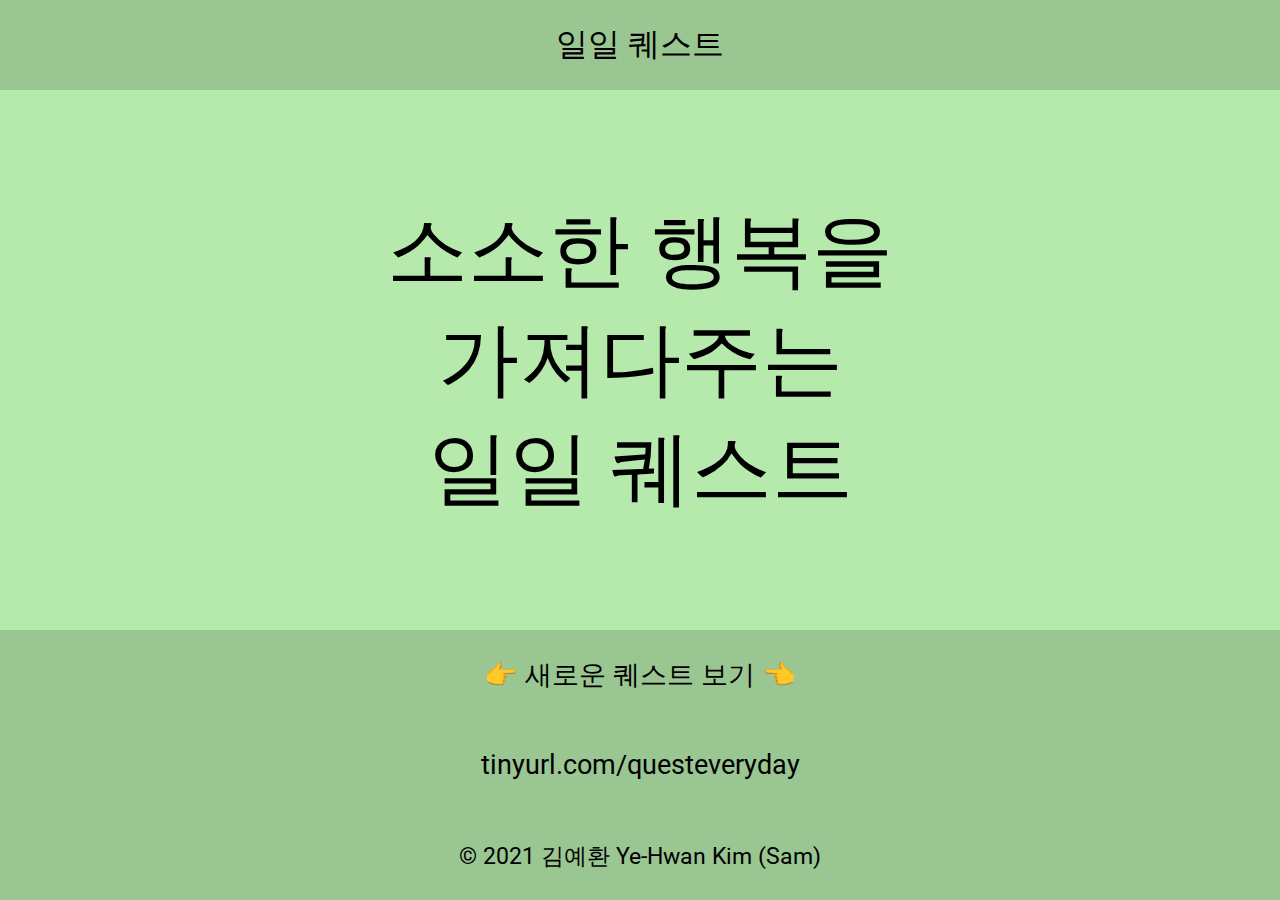
==== docs/index.html @ 4224437f "Change name" ====
<!DOCTYPE html>
<html>
    <head>
        <meta charset="utf-8">
        <title>일일 퀘스트</title>
        <link rel="icon" href="icon.png">
        <link rel="stylesheet" href="https://fonts.googleapis.com/css?family=Roboto">
        <link rel="stylesheet" href="style.css">
        <script src="script.js" defer=""></script>
        <body>
            <div class="title">
                <table>
                    <tr>
                        <td>
                            <a href="https://yehwankim23.github.io/js-quest-everyday/">일일 퀘스트</a>
                        </td>
                    </tr>
                </table>
            </div>
            <div class="quest">
                <table>
                    <tr>
                        <td id="quest">
                            <noscript>
                                <a href="https://www.enablejavascript.io/kw">자바스크립트<br>활성화하기</a>
                            </noscript>
                        </td>
                    </tr>
                </table>
            </div>
            <div class="info">
                <table>
                    <tr>
                        <td class="clickable" onclick="showQuest()">&#x1F449; 새로운 퀘스트 보기 &#x1F448;</td>
                    </tr>
                    <tr>
                        <td class="clickable" onmousedown="copyLink()">tinyurl.com/questeveryday</td>
                    </tr>
                    <tr>
                        <td>
                            <a href="https://github.com/yehwankim23/daily-quest">&#x00A9; 2021 김예환 Ye-Hwan Kim (Sam)</a>
                        </td>
                    </tr>
                </table>
            </div>
        </body>
    </head>
</html>
---- docs/style.css ----
body {
    font-family: 'Roboto';
    margin: 0;
    overflow: hidden;
    text-align: center;
    user-select: none;
}

.title {
    height: 10vh;
    width: 100vw;
}

.title table {
    border-collapse: collapse;
}

.title td {
    background-color: rgba(0, 0, 0, 0.15);
    color: black;
    font-size: 3.5vh;
    height: 10vh;
    padding: 0;
    width: 100vw;
}

.title a {
    color: black;
    text-decoration: none;
}

.quest {
    height: 60vh;
    width: 100vw;
}

.quest table {
    border-collapse: collapse;
}

.quest td {
    color: black;
    font-size: 9vmin;
    height: 60vh;
    padding: 0;
    width: 100vw;
}

.info {
    height: 30vh;
    width: 100vw;
}

.info table {
    border-collapse: collapse;
}

.info .clickable {
    cursor: pointer;
}

.info td {
    background-color: rgba(0, 0, 0, 0.15);
    color: black;
    font-size: 3vh;
    height: 10vh;
    padding: 0;
    width: 100vw;
}

.info a {
    color: black;
    font-size: 2.5vh;
    text-decoration: none;
}
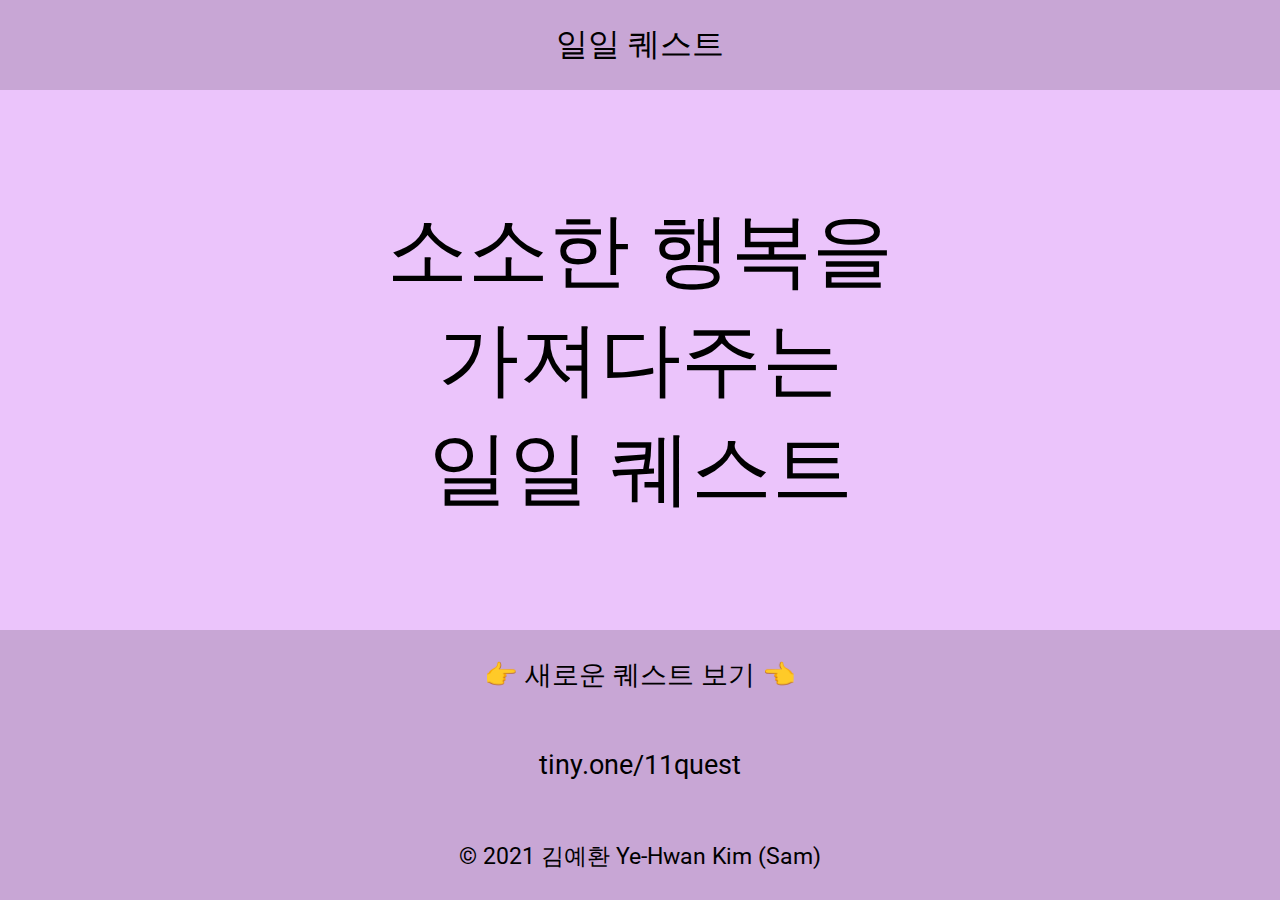
==== commit 64788fa6: "Edit link to page" ====
--- a/docs/index.html
+++ b/docs/index.html
@@ -12,7 +12,7 @@
                 <table>
                     <tr>
                         <td>
-                            <a href="https://yehwankim23.github.io/js-quest-everyday/">일일 퀘스트</a>
+                            <a href="">일일 퀘스트</a>
                         </td>
                     </tr>
                 </table>
@@ -34,7 +34,7 @@
                         <td class="clickable" onclick="showQuest()">&#x1F449; 새로운 퀘스트 보기 &#x1F448;</td>
                     </tr>
                     <tr>
-                        <td class="clickable" onmousedown="copyLink()">tinyurl.com/questeveryday</td>
+                        <td class="clickable" onmousedown="copyLink()">tiny.one/11quest</td>
                     </tr>
                     <tr>
                         <td>
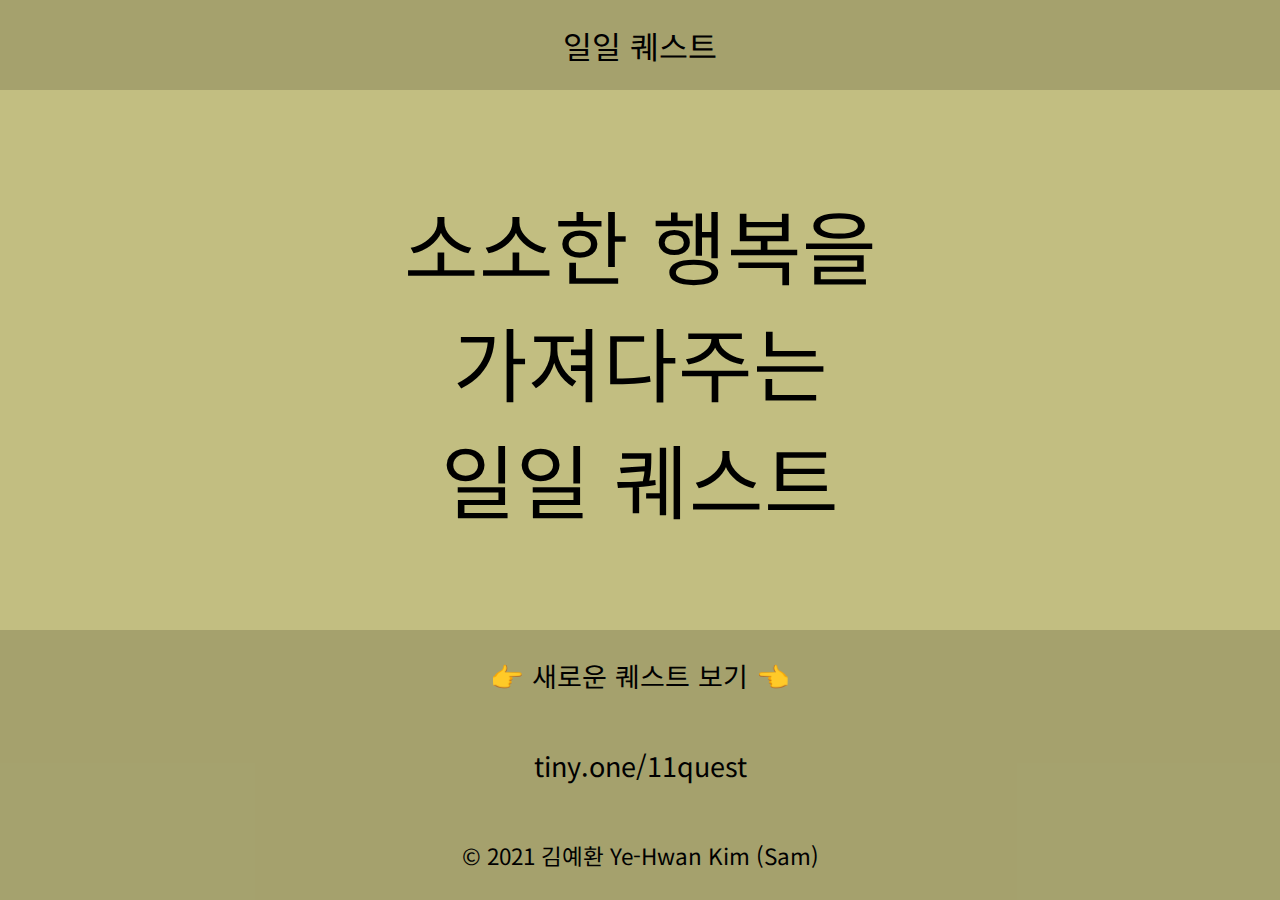
==== commit c244a120: "Change font" ====
--- a/docs/index.html
+++ b/docs/index.html
@@ -1,48 +1,66 @@
 <!DOCTYPE html>
-<html>
-    <head>
-        <meta charset="utf-8">
-        <title>일일 퀘스트</title>
-        <link rel="icon" href="icon.png">
-        <link rel="stylesheet" href="https://fonts.googleapis.com/css?family=Roboto">
-        <link rel="stylesheet" href="style.css">
-        <script src="script.js" defer=""></script>
-        <body>
-            <div class="title">
-                <table>
-                    <tr>
-                        <td>
-                            <a href="">일일 퀘스트</a>
-                        </td>
-                    </tr>
-                </table>
-            </div>
-            <div class="quest">
-                <table>
-                    <tr>
-                        <td id="quest">
-                            <noscript>
-                                <a href="https://www.enablejavascript.io/kw">자바스크립트<br>활성화하기</a>
-                            </noscript>
-                        </td>
-                    </tr>
-                </table>
-            </div>
-            <div class="info">
-                <table>
-                    <tr>
-                        <td class="clickable" onclick="showQuest()">&#x1F449; 새로운 퀘스트 보기 &#x1F448;</td>
-                    </tr>
-                    <tr>
-                        <td class="clickable" onmousedown="copyLink()">tiny.one/11quest</td>
-                    </tr>
-                    <tr>
-                        <td>
-                            <a href="https://github.com/yehwankim23/daily-quest">&#x00A9; 2021 김예환 Ye-Hwan Kim (Sam)</a>
-                        </td>
-                    </tr>
-                </table>
-            </div>
-        </body>
-    </head>
+<html lang="ko-KR">
+  <head>
+    <meta charset="UTF-8" />
+    <meta http-equiv="X-UA-Compatible" content="IE=edge" />
+    <meta name="viewport" content="width=device-width, initial-scale=1.0" />
+    <title>일일 퀘스트</title>
+    <link rel="icon" href="icon.png" />
+    <link
+      rel="stylesheet"
+      href="https://fonts.googleapis.com/css?family=Noto+Sans+KR"
+    />
+    <link rel="stylesheet" href="style.css" />
+    <script src="script.js" defer=""></script>
+    <body>
+      <div class="height-10 dark">
+        <table>
+          <tr>
+            <td class="height-10 font-35">
+              <a class="no-decoration" href="">일일 퀘스트</a>
+            </td>
+          </tr>
+        </table>
+      </div>
+      <div class="height-60">
+        <table>
+          <tr>
+            <td class="height-60 font-90" id="quest">
+              <noscript>
+                <a href="https://www.enablejavascript.io/kw">
+                  자바스크립트
+                  <br />
+                  활성화하기
+                </a>
+              </noscript>
+            </td>
+          </tr>
+        </table>
+      </div>
+      <div class="height-30 dark">
+        <table>
+          <tr>
+            <td class="height-10 font-30 pointer" onclick="showQuest()">
+              &#x1F449; 새로운 퀘스트 보기 &#x1F448;
+            </td>
+          </tr>
+          <tr>
+            <td class="height-10 font-30 pointer" onmousedown="copyLink()">
+              tiny.one/11quest
+            </td>
+          </tr>
+          <tr>
+            <td class="height-10 font-25">
+              <a
+                class="no-decoration"
+                href="https://github.com/yehwankim23/daily-quest"
+              >
+                &#x00A9; 2021 김예환 Ye-Hwan Kim (Sam)
+              </a>
+            </td>
+          </tr>
+        </table>
+      </div>
+    </body>
+  </head>
 </html>
--- a/docs/style.css
+++ b/docs/style.css
@@ -1,75 +1,65 @@
 body {
-    font-family: 'Roboto';
-    margin: 0;
-    overflow: hidden;
-    text-align: center;
-    user-select: none;
+  font-family: "Noto Sans KR";
+  margin: 0;
+  text-align: center;
+  user-select: none;
+  -khtml-user-select: none;
+  -moz-user-select: none;
+  -ms-user-select: none;
+  -webkit-touch-callout: none;
+  -webkit-user-select: none;
 }
 
-.title {
-    height: 10vh;
-    width: 100vw;
+div {
+  width: 100vw;
 }
 
-.title table {
-    border-collapse: collapse;
+table {
+  border-collapse: collapse;
 }
 
-.title td {
-    background-color: rgba(0, 0, 0, 0.15);
-    color: black;
-    font-size: 3.5vh;
-    height: 10vh;
-    padding: 0;
-    width: 100vw;
+td {
+  padding: 0;
+  width: 100vw;
 }
 
-.title a {
-    color: black;
-    text-decoration: none;
+.height-10 {
+  height: 10vh;
 }
 
-.quest {
-    height: 60vh;
-    width: 100vw;
+.height-30 {
+  height: 30vh;
 }
 
-.quest table {
-    border-collapse: collapse;
+.height-60 {
+  height: 60vh;
 }
 
-.quest td {
-    color: black;
-    font-size: 9vmin;
-    height: 60vh;
-    padding: 0;
-    width: 100vw;
+.dark {
+  background-color: rgba(0, 0, 0, 0.15);
 }
 
-.info {
-    height: 30vh;
-    width: 100vw;
+.font-25 {
+  font-size: 2.5vh;
 }
 
-.info table {
-    border-collapse: collapse;
+.font-30 {
+  font-size: 3vh;
 }
 
-.info .clickable {
-    cursor: pointer;
+.font-35 {
+  font-size: 3.5vh;
 }
 
-.info td {
-    background-color: rgba(0, 0, 0, 0.15);
-    color: black;
-    font-size: 3vh;
-    height: 10vh;
-    padding: 0;
-    width: 100vw;
+.font-90 {
+  font-size: 9vmin;
 }
 
-.info a {
-    color: black;
-    font-size: 2.5vh;
-    text-decoration: none;
+.no-decoration {
+  color: black;
+  text-decoration: none;
 }
+
+.pointer {
+  cursor: pointer;
+}
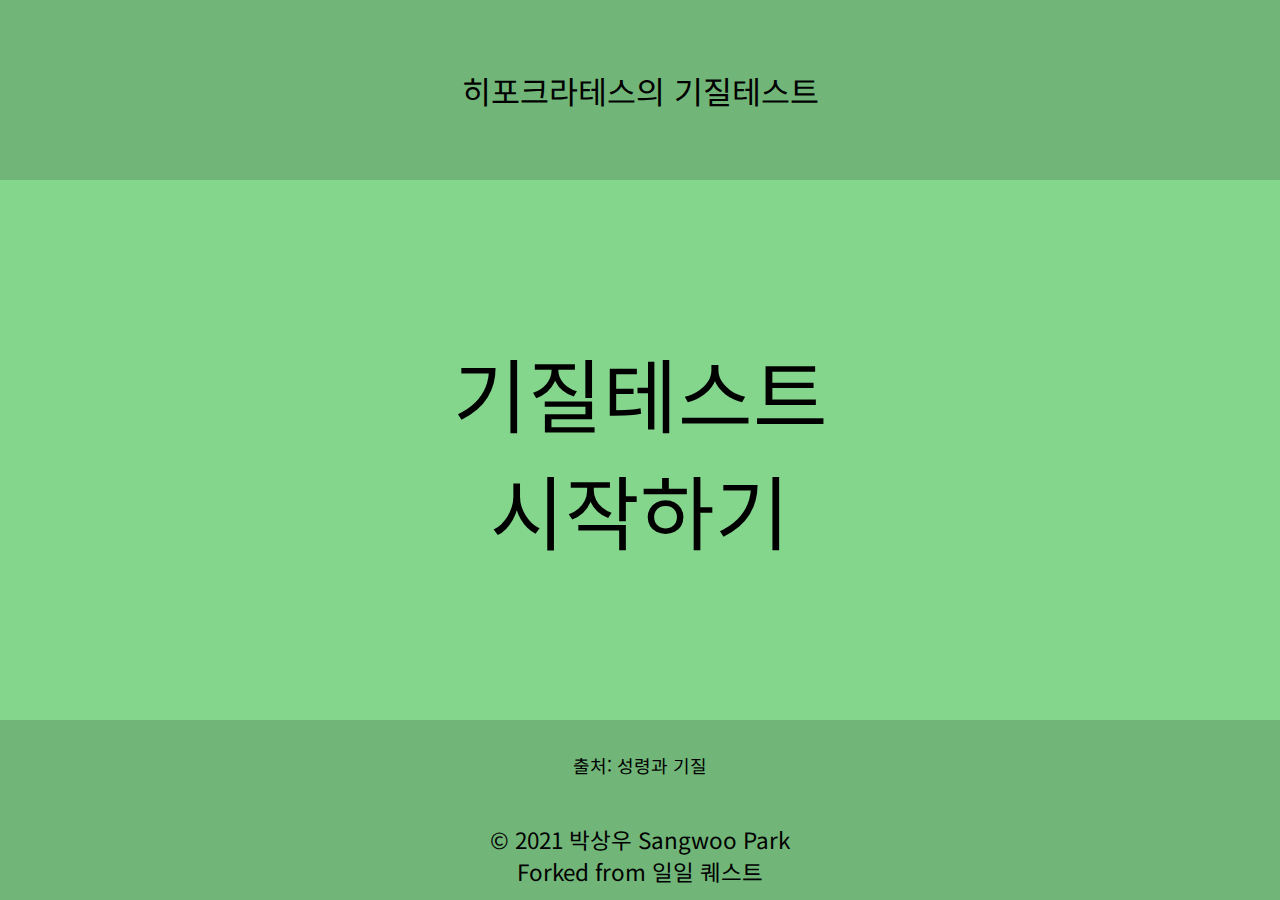
==== commit 265945bf: "Add files via upload" ====
--- a/docs/index.html
+++ b/docs/index.html
@@ -1,66 +1,64 @@
-<!DOCTYPE html>
-<html lang="ko-KR">
-  <head>
-    <meta charset="UTF-8" />
-    <meta http-equiv="X-UA-Compatible" content="IE=edge" />
-    <meta name="viewport" content="width=device-width, initial-scale=1.0" />
-    <title>일일 퀘스트</title>
-    <link rel="icon" href="icon.png" />
-    <link
-      rel="stylesheet"
-      href="https://fonts.googleapis.com/css?family=Noto+Sans+KR"
-    />
-    <link rel="stylesheet" href="style.css" />
-    <script src="script.js" defer=""></script>
-    <body>
-      <div class="height-10 dark">
-        <table>
-          <tr>
-            <td class="height-10 font-35">
-              <a class="no-decoration" href="">일일 퀘스트</a>
-            </td>
-          </tr>
-        </table>
-      </div>
-      <div class="height-60">
-        <table>
-          <tr>
-            <td class="height-60 font-90" id="quest">
-              <noscript>
-                <a href="https://www.enablejavascript.io/kw">
-                  자바스크립트
-                  <br />
-                  활성화하기
-                </a>
-              </noscript>
-            </td>
-          </tr>
-        </table>
-      </div>
-      <div class="height-30 dark">
-        <table>
-          <tr>
-            <td class="height-10 font-30 pointer" onclick="showQuest()">
-              &#x1F449; 새로운 퀘스트 보기 &#x1F448;
-            </td>
-          </tr>
-          <tr>
-            <td class="height-10 font-30 pointer" onmousedown="copyLink()">
-              tiny.one/11quest
-            </td>
-          </tr>
-          <tr>
-            <td class="height-10 font-25">
-              <a
-                class="no-decoration"
-                href="https://github.com/yehwankim23/daily-quest"
-              >
-                &#x00A9; 2021 김예환 Ye-Hwan Kim (Sam)
-              </a>
-            </td>
-          </tr>
-        </table>
-      </div>
-    </body>
-  </head>
-</html>
+<!DOCTYPE html>
+<html lang="ko-KR">
+  <head>
+    <meta charset="UTF-8" />
+    <meta http-equiv="X-UA-Compatible" content="IE=edge" />
+    <meta name="viewport" content="width=device-width, initial-scale=1.0" />
+    <title>기질 테스트</title>
+    <link
+      rel="stylesheet"
+      href="https://fonts.googleapis.com/css?family=Noto+Sans+KR"
+    />
+    <link rel="stylesheet" href="style.css" />
+    <script type = "text/javascript" src="script.js" defer=""></script>
+    <body>
+	
+		<div class="height-20 dark">
+        <table>
+          <tr>
+            <td class="height-20 font-35">
+              <a class="no-decoration" href="">히포크라테스의 기질테스트</a>
+            </td>
+          </tr>
+        </table>
+      </div>
+	  
+	  <div class="height-60">
+        <table>
+          <tr>
+            <td class="height-60 font-90" onclick = "start()">
+				기질테스트 <br/> 시작하기
+              <noscript>
+                <a href="https://www.enablejavascript.io/kw">
+					자바스크립트 <br />활성화하기
+                </a>
+              </noscript>
+            </td>
+          </tr>
+        </table>
+      </div>
+	    
+	  <div class="height-20 dark">
+        <table>
+          <tr>
+            <td class="height-10 font-20 pointer"> 
+				<a class="no-decoration" href = "https://mall.godpeople.com/?G=9788904090013">
+					출처: 성령과 기질
+				</a>
+			</td>
+          </tr>
+          <tr>
+            <td class="height-10 font-25">
+              <a class="no-decoration" href="mailto:uprain.personal@gmail.com">
+                &#x00A9; 2021 박상우 Sangwoo Park
+              </a>
+			  <br/>
+			  Forked from <a class = "no-decoration" href="https://yehwankim23.github.io/daily-quest/"> 일일 퀘스트</a>
+            </td>
+          </tr>
+        </table>
+      </div>
+	  	  
+    </body>
+  </head>
+</html>
--- a/docs/style.css
+++ b/docs/style.css
@@ -1,65 +1,105 @@
-body {
-  font-family: "Noto Sans KR";
-  margin: 0;
-  text-align: center;
-  user-select: none;
-  -khtml-user-select: none;
-  -moz-user-select: none;
-  -ms-user-select: none;
-  -webkit-touch-callout: none;
-  -webkit-user-select: none;
-}
-
-div {
-  width: 100vw;
-}
-
-table {
-  border-collapse: collapse;
-}
-
-td {
-  padding: 0;
-  width: 100vw;
-}
-
-.height-10 {
-  height: 10vh;
-}
-
-.height-30 {
-  height: 30vh;
-}
-
-.height-60 {
-  height: 60vh;
-}
-
-.dark {
-  background-color: rgba(0, 0, 0, 0.15);
-}
-
-.font-25 {
-  font-size: 2.5vh;
-}
-
-.font-30 {
-  font-size: 3vh;
-}
-
-.font-35 {
-  font-size: 3.5vh;
-}
-
-.font-90 {
-  font-size: 9vmin;
-}
-
-.no-decoration {
-  color: black;
-  text-decoration: none;
-}
-
-.pointer {
-  cursor: pointer;
-}
+body {
+  font-family: "Noto Sans KR";
+  margin: 0;
+  text-align: center;
+  user-select: none;
+  -khtml-user-select: none;
+  -moz-user-select: none;
+  -ms-user-select: none;
+  -webkit-touch-callout: none;
+  -webkit-user-select: none;
+}
+
+table {
+  border-collapse: collapse;
+}
+
+td {
+  padding: 0;
+  width: 100vw;
+}
+
+div {
+  width: 100vw;
+}
+
+.dark {
+  background-color: rgba(0, 0, 0, 0.15);
+}
+
+.no-decoration {
+  color: black;
+  text-decoration: none;
+}
+
+.text-left {
+	text-align: left;
+}
+
+.height-10 {
+  height: 10vh;
+}
+
+.height-20 {
+  height: 20vh;
+}
+
+.height-30 {
+  height: 30vh;
+}
+
+.height-40 {
+  height: 40vh;
+}
+
+.height-60 {
+  height: 60vh;
+}
+
+.height-a {
+	height: auto;
+}
+
+.width {
+	width: 1vw;
+}
+
+.font-10 { 
+  font-size: 1.0vh;
+}
+
+.font-20 {
+  font-size: 2.0vh;
+}
+
+.font-25 {
+  font-size: 2.5vh;
+}
+
+.font-30 {
+  font-size: 3.0vh;
+}
+
+.font-35 {
+  font-size: 3.5vh;
+}
+
+.font-90 {
+  font-size: 9vmin;
+}
+
+.font-a {
+	font-size: 100%;
+}
+
+.font-b {
+	font-size: 200%;
+}
+
+.pointer {
+  cursor: pointer;
+}
+
+.blank {
+	width: 5%;
+}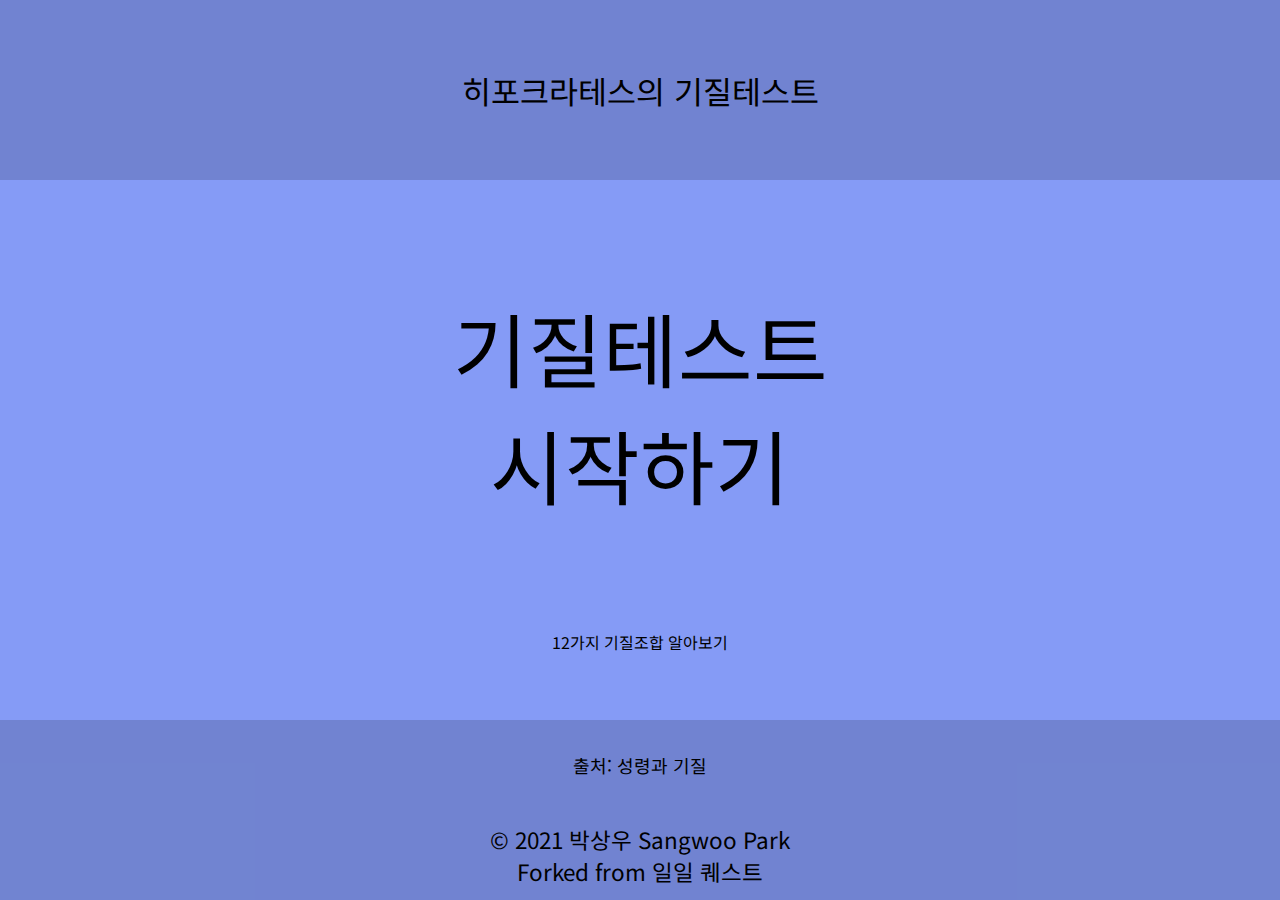
==== commit 15e9ff98: "update" ====
--- a/docs/index.html
+++ b/docs/index.html
@@ -26,7 +26,7 @@
 	  <div class="height-60">
         <table>
           <tr>
-            <td class="height-60 font-90" onclick = "start()">
+            <td class="height-50 font-90" onclick = "start()">
 				기질테스트 <br/> 시작하기
               <noscript>
                 <a href="https://www.enablejavascript.io/kw">
@@ -35,8 +35,14 @@
               </noscript>
             </td>
           </tr>
+		  <tr>
+			<td class "height-10" onclick = "gijil()">
+				12가지 기질조합 알아보기
+			</td>
+		  </tr>
         </table>
       </div>
+
 	    
 	  <div class="height-20 dark">
         <table>
--- a/docs/style.css
+++ b/docs/style.css
@@ -36,6 +36,14 @@
 	text-align: left;
 }
 
+.text-center {
+	text-align: center;
+}
+
+.height-5 {
+  height: 5vh;
+}
+
 .height-10 {
   height: 10vh;
 }
@@ -50,6 +58,10 @@
 
 .height-40 {
   height: 40vh;
+}
+
+.height-50 {
+  height: 50vh;
 }
 
 .height-60 {
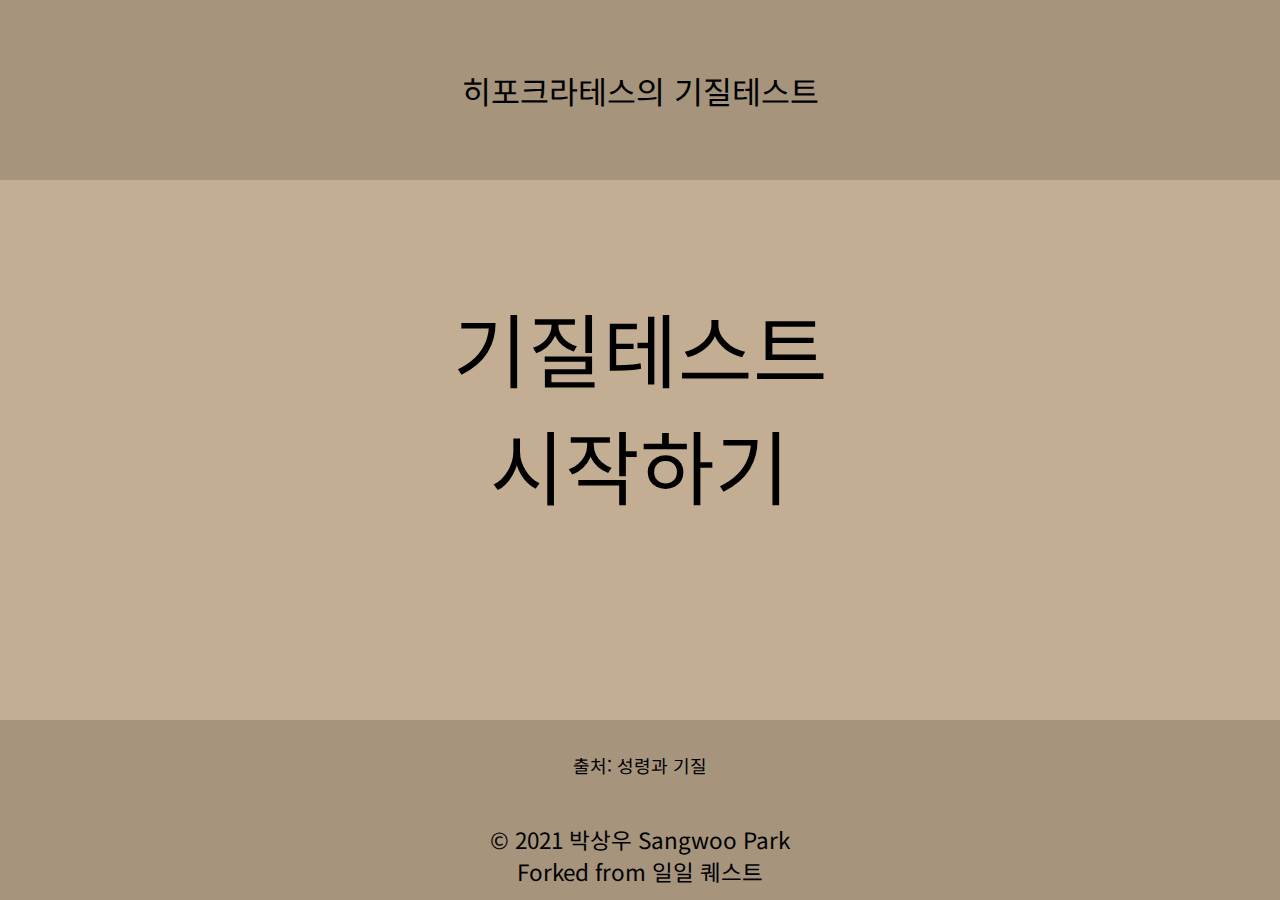
==== commit 24a1b1d8: "update" ====
--- a/docs/index.html
+++ b/docs/index.html
@@ -35,11 +35,7 @@
               </noscript>
             </td>
           </tr>
-		  <tr>
-			<td class "height-10" onclick = "gijil()">
-				12가지 기질조합 알아보기
-			</td>
-		  </tr>
+
         </table>
       </div>
 
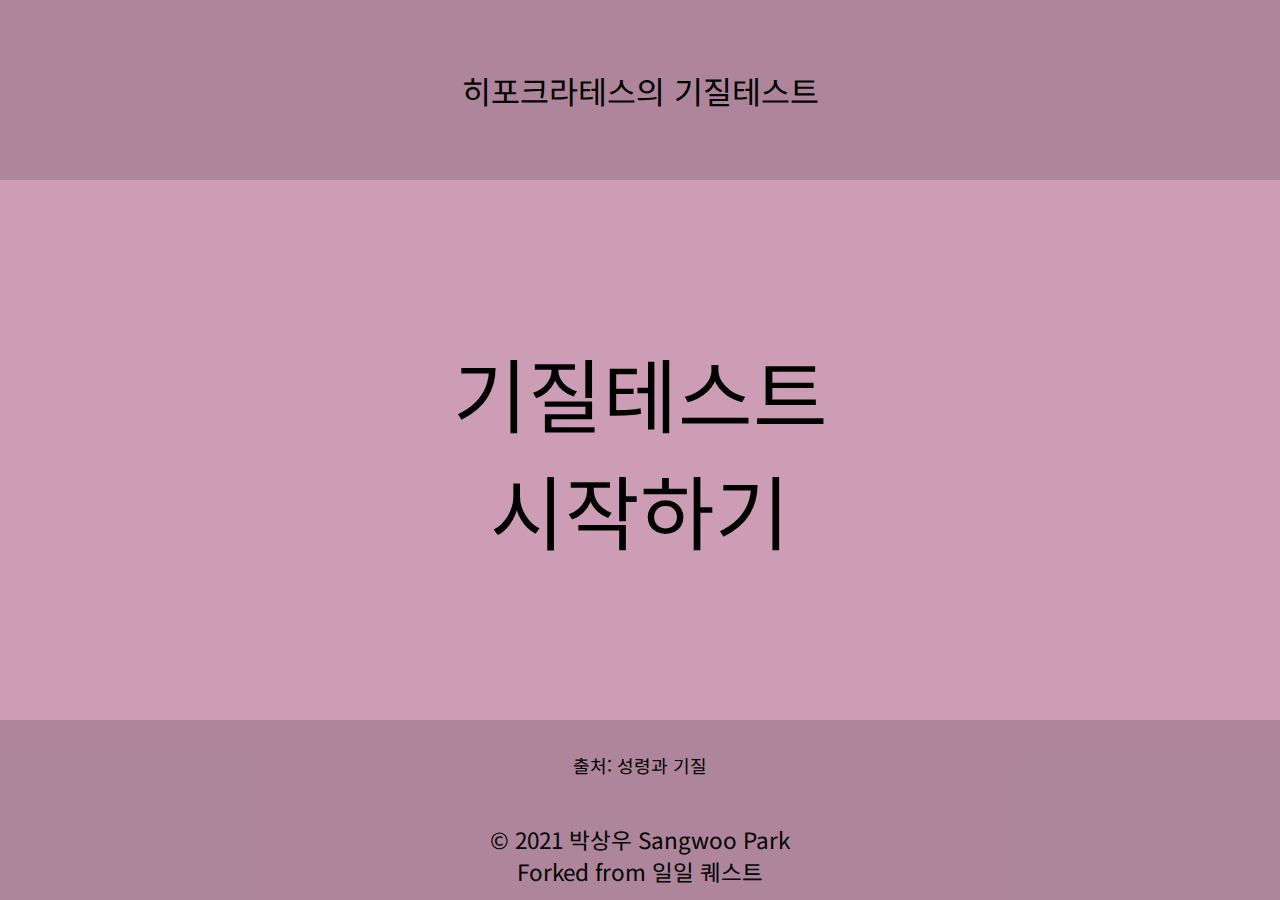
==== commit ea0017a9: "update" ====
--- a/docs/index.html
+++ b/docs/index.html
@@ -26,7 +26,7 @@
 	  <div class="height-60">
         <table>
           <tr>
-            <td class="height-50 font-90" onclick = "start()">
+            <td class="height-60 font-90" onclick = "start()">
 				기질테스트 <br/> 시작하기
               <noscript>
                 <a href="https://www.enablejavascript.io/kw">
@@ -35,7 +35,6 @@
               </noscript>
             </td>
           </tr>
-
         </table>
       </div>
 
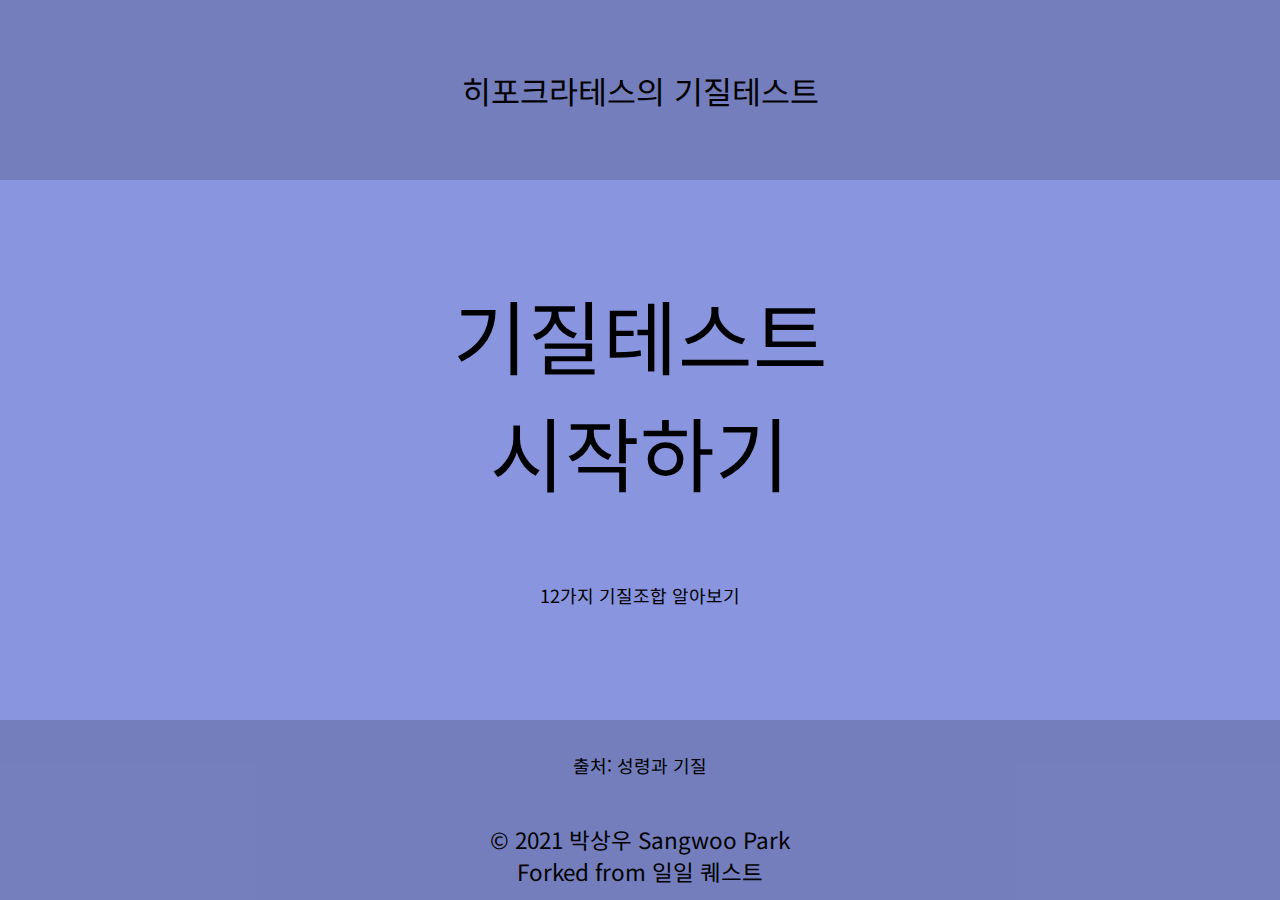
==== commit f9448da2: "update" ====
--- a/docs/index.html
+++ b/docs/index.html
@@ -33,6 +33,10 @@
 					자바스크립트 <br />활성화하기
                 </a>
               </noscript>
+			  <a class = "no-decoration font-20" href="index3.html">
+			  <br/>
+					12가지 기질조합 알아보기
+                </a>
             </td>
           </tr>
         </table>
